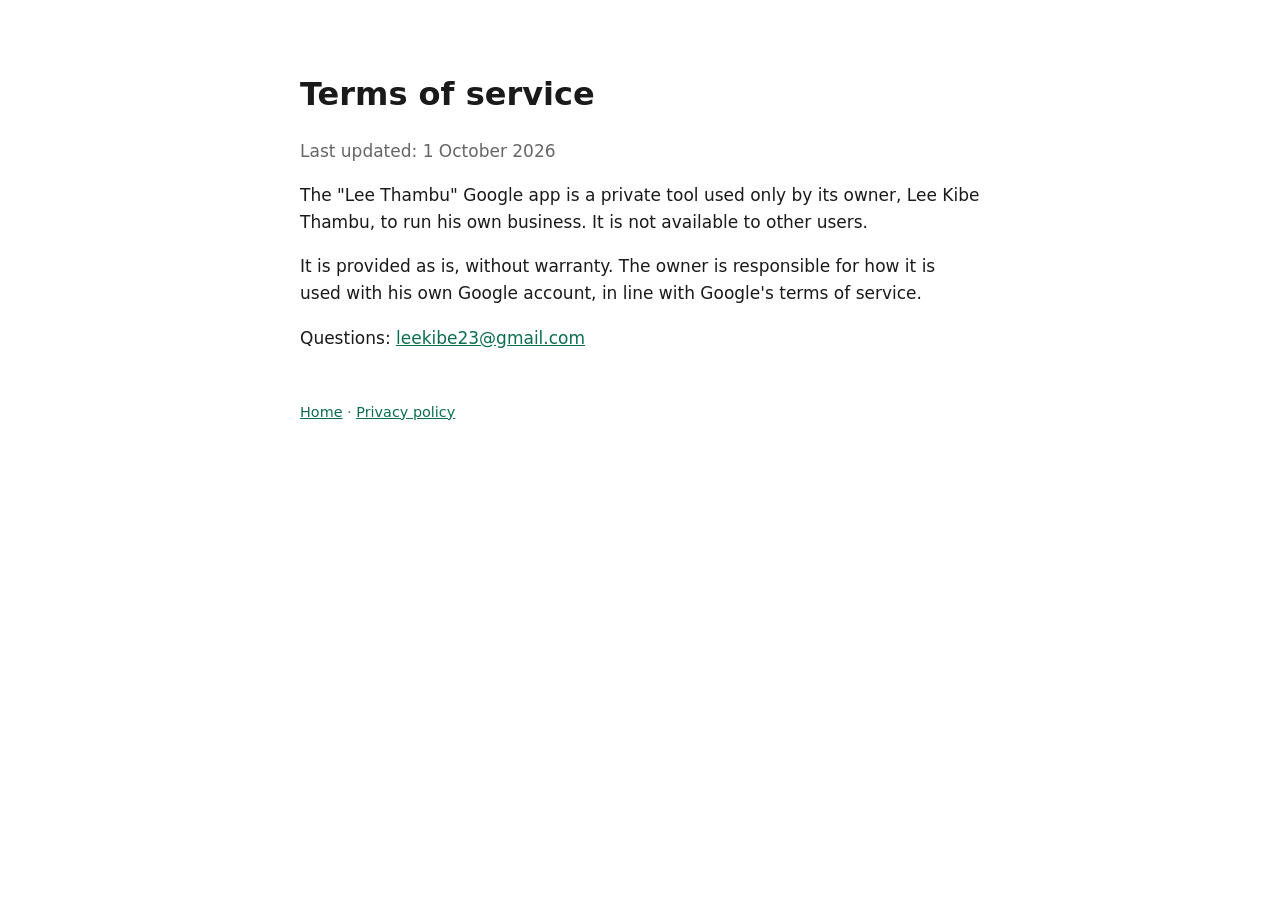
==== terms.html @ 79f5454d "Home page, privacy policy and terms for the Lee Thambu Google app Co-Authored-By: Claude Opus 5.5 <n" ====
<!doctype html>
<html lang="en">
<head>
<meta charset="utf-8">
<meta name="viewport" content="width=device-width, initial-scale=1">
<title>Terms of Service | Lee Thambu</title>
<link rel="stylesheet" href="style.css">
</head>
<body>
<main>
  <h1>Terms of service</h1>
  <p class="muted">Last updated: 1 October 2026</p>
  <p>The "Lee Thambu" Google app is a private tool used only by its owner, Lee Kibe Thambu, to
  run his own business. It is not available to other users.</p>
  <p>It is provided as is, without warranty. The owner is responsible for how it is used with
  his own Google account, in line with Google's terms of service.</p>
  <p>Questions: <a href="mailto:leekibe23@gmail.com">leekibe23@gmail.com</a></p>
</main>
<footer><a href="index.html">Home</a> · <a href="privacy.html">Privacy policy</a></footer>
</body>
</html>
---- style.css ----
:root { --bg: #ffffff; --fg: #1a1a1a; --muted: #666; --link: #0b6e4f; }
@media (prefers-color-scheme: dark) { :root { --bg: #121212; --fg: #eaeaea; --muted: #9a9a9a; --link: #5fd3a8; } }
body { background: var(--bg); color: var(--fg); font: 17px/1.6 system-ui, -apple-system, "Segoe UI", sans-serif; margin: 0; }
main, footer { max-width: 680px; margin: 0 auto; padding: 0 16px; }
main { padding-top: 48px; }
h1 { font-size: 2rem; margin-bottom: 0.2em; }
h2 { font-size: 1.15rem; margin-top: 2em; }
.lead { font-size: 1.2rem; color: var(--muted); margin-top: 0; }
.muted { color: var(--muted); }
a { color: var(--link); }
footer { padding: 32px 16px 48px; color: var(--muted); font-size: 0.9rem; }
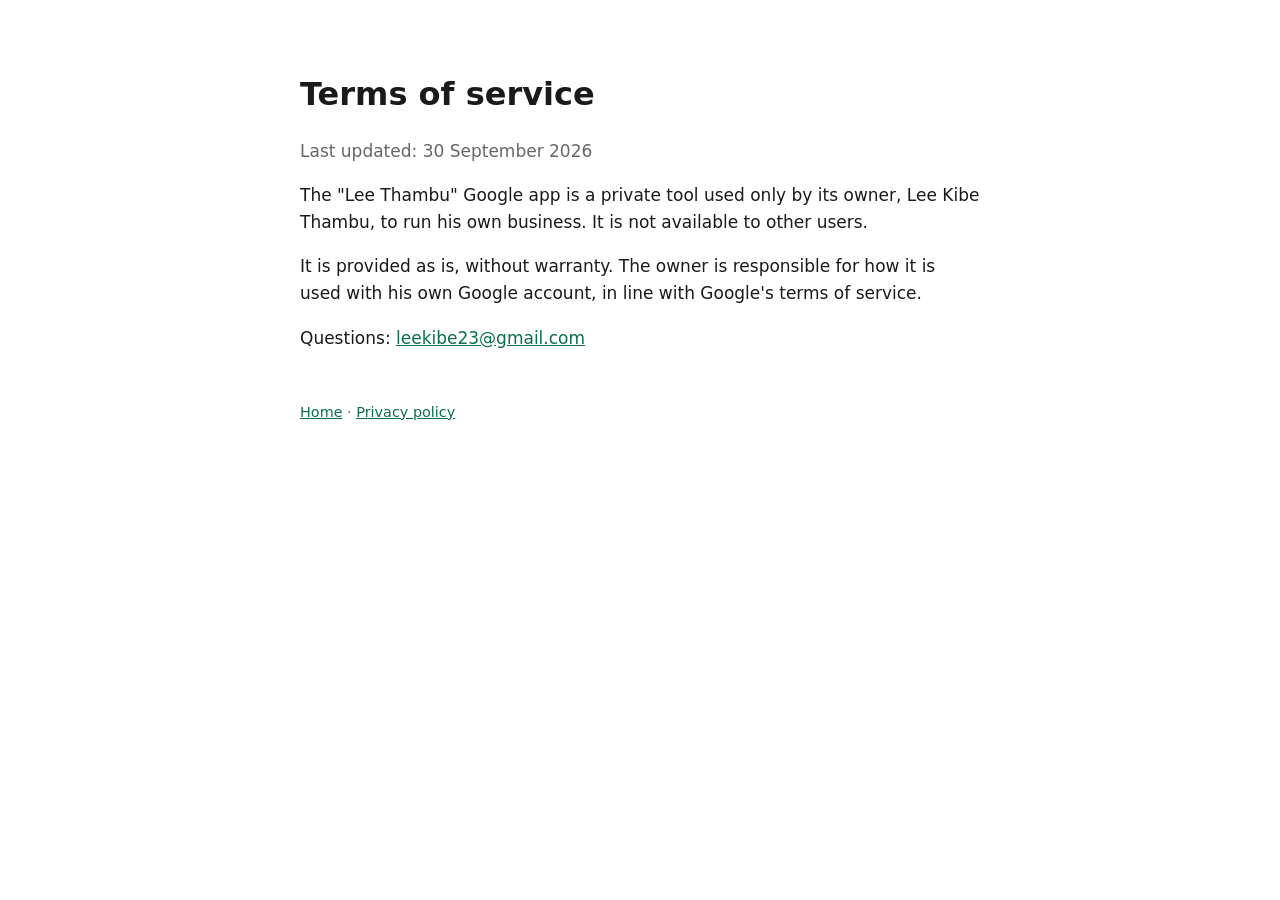
==== commit dcc59f34: "Fix last-updated date" ====
--- a/terms.html
+++ b/terms.html
@@ -9,7 +9,7 @@
 <body>
 <main>
   <h1>Terms of service</h1>
-  <p class="muted">Last updated: 1 October 2026</p>
+  <p class="muted">Last updated: 30 September 2026</p>
   <p>The "Lee Thambu" Google app is a private tool used only by its owner, Lee Kibe Thambu, to
   run his own business. It is not available to other users.</p>
   <p>It is provided as is, without warranty. The owner is responsible for how it is used with
